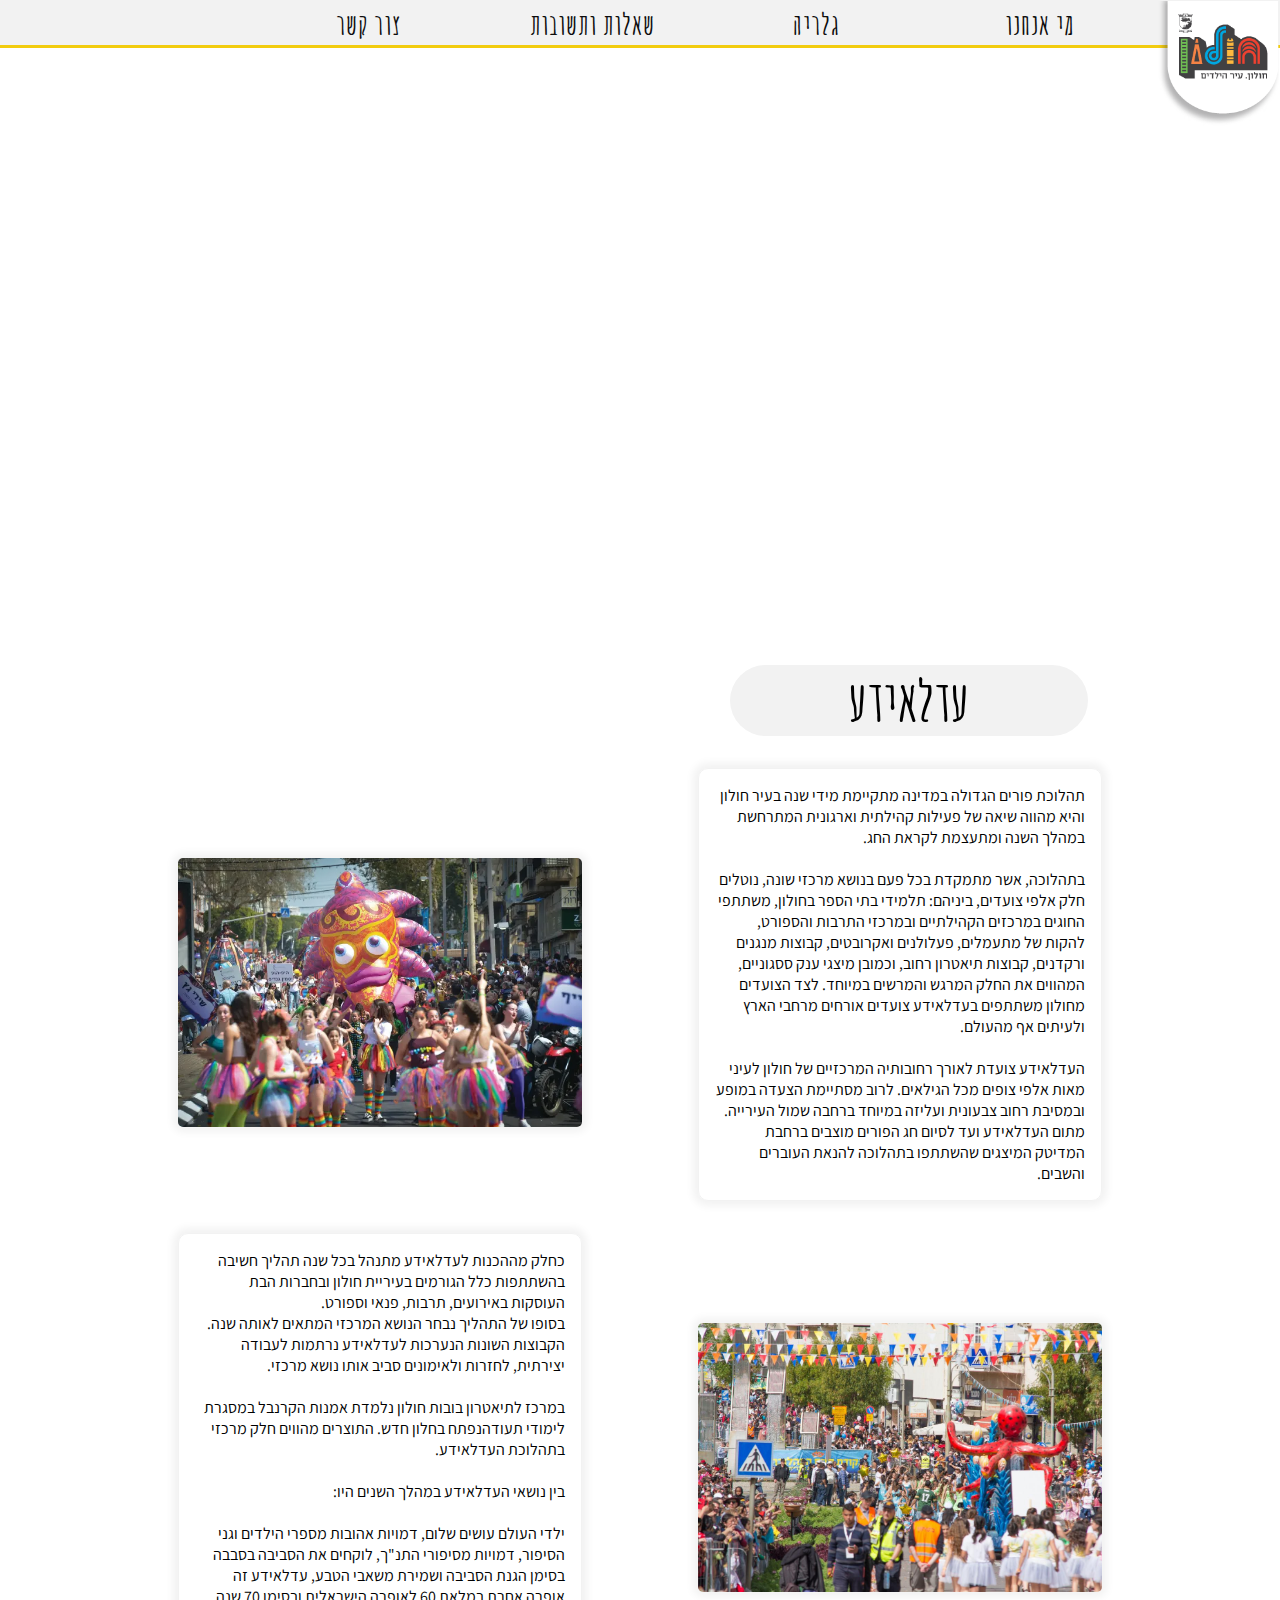
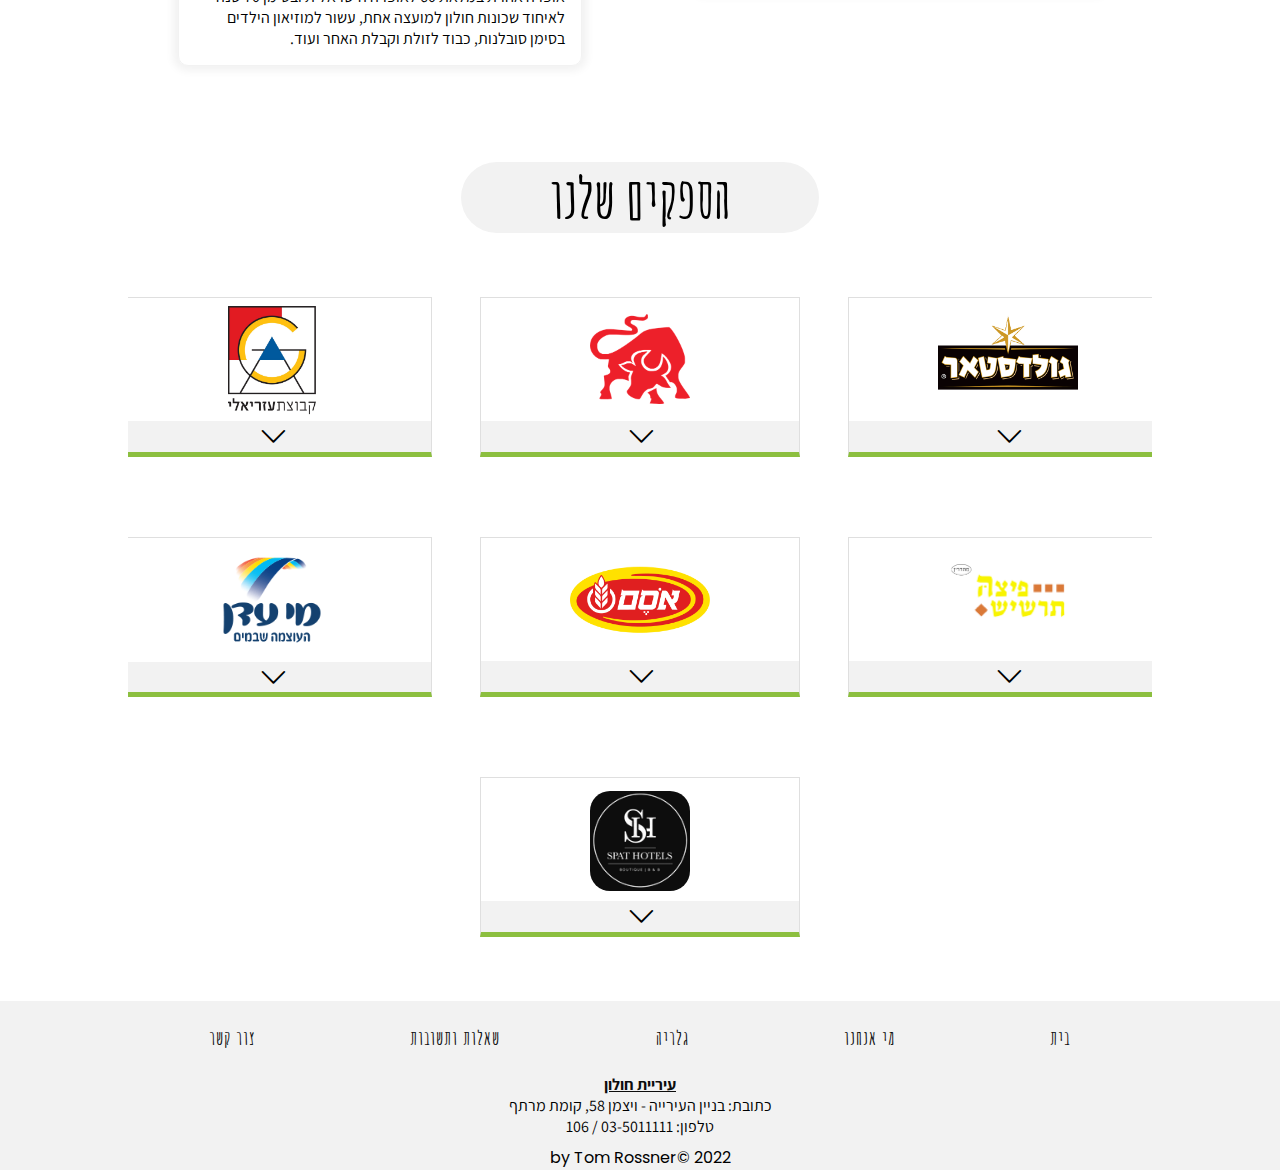
==== index.html @ 8351985f "Removed unnecessary comment" ====
<!DOCTYPE html>
<html dir="rtl" lang="en">
<head>
    <meta charset="UTF-8">
    <meta http-equiv="X-UA-Compatible" content="IE=edge">
    <meta name="viewport" content="width=device-width, initial-scale=1.0">
    <title>עיריית חולון - העדלאידע</title>
    <link rel="stylesheet" href="../main.css">
    <link rel="stylesheet" href="https://cdn.jsdelivr.net/npm/bootstrap-icons@1.8.3/font/bootstrap-icons.css">
    <link rel="stylesheet" href="path/to/font-awesome/css/font-awesome.min.css">
</head>
<body>
    <nav>
        <div class="logo">
            <a href="../index.html">
                <img src="../media/holon_logo.png" alt="לוגו עיריית חולון">
            </a>
        </div>
        <ul id="navLinks">
            <li><a href="../About/about.html">מי אנחנו</a></li>
            <li><a href="../Gallery/gallery.html">גלריה</a></li>
            <li><a href="../FAQ/faq.html">שאלות ותשובות</a></li>
            <li><a href="../Contact/contact.html">צור קשר</a></li>
        </ul>
        <div id="menu" onclick="menuToggle()">
            <i id="hamburger" class="bi bi-list"></i>
            <i id="hamburger-close" class="bi bi-x"></i>
        </div>
    </nav>
    <div class="video-container">
        <video src="../media/mardi-gras-neworleans.mp4" autoplay muted loop alt="Video of Mardi Gras in Orleans">
    </div>
    <section class="main">
        <h1 class="title">עדלאידע</h1>
        <div class="grid container">
            <p class="grid-p">תהלוכת פורים הגדולה במדינה מתקיימת מידי שנה בעיר חולון והיא מהווה שיאה של פעילות קהילתית וארגונית המתרחשת במהלך השנה ומתעצמת לקראת החג.

                 <br><br>בתהלוכה, אשר מתמקדת בכל פעם בנושא מרכזי שונה, נוטלים חלק אלפי צועדים, ביניהם: תלמידי בתי הספר בחולון, משתתפי החוגים במרכזים הקהילתיים ובמרכזי התרבות והספורט, להקות של מתעמלים, פעלולנים ואקרובטים, קבוצות מנגנים ורקדנים, קבוצות תיאטרון רחוב, וכמובן מיצגי ענק ססגוניים, המהווים את החלק המרגש והמרשים במיוחד. לצד הצועדים מחולון משתתפים בעדלאידע צועדים אורחים מרחבי הארץ ולעיתים אף מהעולם.
                
                <br><br>העדלאידע צועדת לאורך רחובותיה המרכזיים של חולון לעיני מאות אלפי צופים מכל הגילאים. לרוב מסתיימת הצעדה במופע ובמסיבת רחוב צבעונית ועליזה במיוחד ברחבה שמול העירייה. מתום העדלאידע ועד לסיום חג הפורים מוצבים ברחבת  המדיטק המיצגים שהשתתפו בתהלוכה להנאת העוברים והשבים.</p>
                <img class="grid-img left-align" src="../media/עדלאידע_חולון.jpg" alt="תמונת של תהלוכת העדלאידע בחולון">
                <img class="grid-img right-align" src="../media/עדלאידע_חולון2.jpg" alt="">
                <p class="grid-p">כחלק מההכנות לעדלאידע מתנהל בכל שנה תהליך חשיבה בהשתתפות כלל הגורמים בעיריית חולון ובחברות הבת העוסקות באירועים, תרבות, פנאי וספורט.<br> בסופו של התהליך נבחר הנושא המרכזי המתאים לאותה שנה. הקבוצות השונות הנערכות לעדלאידע נרתמות לעבודה יצירתית, לחזרות ולאימונים סביב אותו נושא מרכזי.<br><br>

                    במרכז לתיאטרון בובות חולון נלמדת אמנות הקרנבל במסגרת לימודי תעודהנפתח בחלון חדש. התוצרים מהווים חלק מרכזי בתהלוכת העדלאידע.<br><br>בין נושאי העדלאידע במהלך השנים היו:<br><br>

                    ילדי העולם עושים שלום, דמויות אהובות מספרי הילדים וגני הסיפור, דמויות מסיפורי התנ"ך, לוקחים את הסביבה בסבבה בסימן הגנת הסביבה ושמירת משאבי הטבע, עדלאידע זה אופרה אחרת במלאת 60 לאופרה הישראלית ובסימן 70 שנה לאיחוד שכונות חולון למועצה אחת​, עשור למוזיאון הילדים בסימן סובלנות, כבוד לזולת וקבלת האחר ועוד.</p>
        </div>
        <div class="sponsors">
            <h1 class="title">הספקים שלנו</h1>
            <div class="cards-container">
                    <div id="card1" class="cards">
                        <img src="../media/Azrieli_LOGO.jpg" alt="Azrieli Logo">
                        <div class="cards-content">
                            <p>קבוצת עזריאלי הקימה עמדות מאבטחים לצעדת העדלאידע.</p>
                            <a href="https://www.azrielimalls.co.il/" target="_blank">עזריאלי</a>
                        </div>
                        <div class="chevron-container">
                            <i class="bi bi-chevron-right"></i>
                        </div>
                    </div>
                    <div id="card2" class="cards">
                        <img src="../media/burgerranch_logo.png" alt="Burger Ranch Logo">
                        <div id="cardsContent" class="cards-content">
                            <p>בורגרנץ' סיפקו ארוחות למשתתפי הארוע.</p>
                            <a href="https://app.burgeranch.co.il/" target="_blank">בורגרנץ'</a>
                        </div>
                        <div class="chevron-container">
                            <i class="bi bi-chevron-right"></i>
                        </div>
                    </div>
                    <div id="card3" class="cards">
                        <img src="../media/Goldstar_logo.png" alt="Goldstar Logo">
                        <div class="cards-content">
                            <p>גולדסטאר סיפקה בירות לדוכני האוכל לכבוד הארוע.</p>
                            <a href="https://en.tempo.co.il/brands/gold-star/" class="center" target="_blank">גולדסטאר</a>
                        </div>
                        <div class="chevron-container">
                            <i class="bi bi-chevron-right"></i>
                        </div>
                    </div>
                    <div id="card4" class="cards">
                        <img src="../media/meyeden_logo.png" alt="Mey Eden Logo">
                        <div class="cards-content">
                            <p>מי עדן סיפקה בקבוקי מים לכל משתתפי הארוע.</p>
                            <a href="https://www.meyeden.co.il/" class="center" target="_blank">מי עדן</a>
                        </div>
                        <div class="chevron-container">
                            <i class="bi bi-chevron-right"></i>
                        </div>
                    </div>
                    <div id="card5" class="cards">
                        <img src="../media/osem_logo.png" alt="Osem Logo">
                        <div class="cards-content">
                            <p>אסם חילקה חטיפים לילדים שהשתתפו בצעדת העדלאידע.</p>
                            <a href="https://www.osem-nestle.co.il/" class="center" target="_blank">אסם</a>
                        </div>
                        <div class="chevron-container">
                            <i class="bi bi-chevron-right"></i>
                        </div>
                    </div>
                    <div id="card6" class="cards">
                        <img src="../media/pizzatarshish.png" alt="Pizza Tarshish Logo">
                        <div class="cards-content">
                            <p>פיצה תרשיש הקימה דוכני פיצות ואוכל איטלקי לאורך רחוב הצעדה.</p>
                            <a href="https://www.instagram.com/pizzatarshish/" class="center" target="_blank">פיצה תרשיש</a>
                        </div>
                        <div class="chevron-container">
                            <i class="bi bi-chevron-right"></i>
                        </div>
                    </div>
                    <div id="card7" class="cards">
                        <img src="../media/spathotels_logo.png" alt="Spat Hotels Logo">
                        <div class="cards-content">
                            <p>ספאט הוטל חולון סיפקה חדרים למשתתפים שהגיעו אלינו מרחוק.</p>
                            <a href="https://www.spathotels.com/" target="_blank">ספאט הוטל</a>
                        </div>
                        <div class="chevron-container">
                            <i class="bi bi-chevron-right"></i>
                        </div>
                    </div>
            </div>
        </div>
    </section>
    <footer>
        <div class="footer-content">
            <ul id="ul-footer">
                <li><a href="../index.html">בית</a></li>
                <li><a href="../About/about.html">מי אנחנו</a></li>
                <li><a href="../Gallery/gallery.html">גלריה</a></li>
                <li><a href="../FAQ/faq.html">שאלות ותשובות</a></li>
                <li><a href="../Contact/contact.html">צור קשר</a></li>
            </ul>
            <a href="https://www.holon.muni.il/Havingfun/FestivalsEvents/pages/ad-lo-yada.aspx">עיריית חולון</a>
            <p>כתובת: בניין העירייה - ויצמן 58, קומת מרתף<br>
            	טלפון: 03-5011111 / 106</p>
            <p>by Tom Rossner&copy; 2022</p>
        </div>
    </footer>
    <script src="../main.js"></script>
</body>
</html>
---- main.css ----
@import url("https://fonts.googleapis.com/css2?family=Amatic+SC:wght@400;700&family=Assistant:wght@200;300;400;500;600;700;800&family=Open+Sans:wght@300;400;500;600;700;800&family=Pattaya&family=Poppins:wght@200;300;400;500;600;700;800&display=swap");
* {
  margin: 0;
  padding: 0;
  scroll-behavior: smooth;
  box-sizing: border-box;
}

body {
  width: 100%;
  min-height: 100vh;
}

nav {
  min-height: 3rem;
  max-height: 3rem;
  min-width: 100vw;
  max-width: 100vw;
  position: relative;
  z-index: 998;
  display: flex;
  text-align: center;
  justify-content: space-between;
  border-bottom: 3px solid #F2CC0F;
  background-color: #F2F2F2;
}

#navLinks {
  height: 80%;
  width: 100vw;
  background-color: #F2F2F2;
  position: fixed;
  transform: translateX(-100%);
  padding-top: 1rem;
  transition: transform 0.5s ease-in-out;
  border: 2px solid #9453A6;
}

#navLinks.open {
  display: flex;
  justify-content: space-evenly;
  flex-direction: column;
  transform: translateX(0);
  transition: transform 0.4s ease-in-out;
}

#navLinks li {
  list-style: none;
  width: 100%;
  padding: 1em 0;
  opacity: 0;
}

#navLinks.open li:last-child {
  margin-bottom: 2rem;
}

#navLinks.open li:hover {
  background-color: #d3c0d8;
}

#navLinks.open li {
  opacity: 1;
  transition: opacity 1s ease-in-out;
}

#navLinks li a {
  text-decoration: none;
  color: #0D0D0D;
  font-family: "Amatic SC", cursive;
  letter-spacing: 1px;
  font-weight: bold;
  padding: 1em 1em;
  font-size: 1.8rem;
}

.logo a img {
  width: 25%;
  position: absolute;
}

#menu {
  position: relative;
  align-items: center;
  line-height: 1;
  width: 2.8rem;
  height: 2.7rem;
  overflow: hidden;
  z-index: 999;
}

#menu.open {
  display: flex;
  flex-direction: column;
}

#hamburger {
  display: initial;
}

#hamburger-close {
  display: none;
}

#menu:hover {
  background-color: #dfdfdf;
}

.bi-list {
  color: #0D0D0D;
  font-size: 2.8rem;
  position: absolute;
  transform: translateX(1.4rem);
  background-color: transparent;
  border-bottom: 3px solid #F2CC0F;
}

.bi-x {
  font-size: 4rem;
  position: absolute;
  transform: translate(2rem, -0.6rem);
}

.video-container {
  height: 18vh;
  position: relative;
  overflow: hidden;
  align-items: center;
}

.video-container video {
  width: 100vw;
  position: absolute;
  transform: translateY(-15%);
  z-index: -30;
  opacity: 0.8;
}

.main {
  width: 90%;
  margin: 0 auto;
  overflow: hidden;
}

.title {
  font-family: "Amatic SC", cursive;
  font-size: 3rem;
  width: 70%;
  margin: 1rem auto 1rem auto;
  background-color: #F2F2F2;
  text-align: center;
  border-radius: 50px;
}

.container {
  display: flex;
  flex-direction: column;
  align-items: center;
}

.grid-p {
  text-align: center;
  font-family: "Assistant", sans-serif;
  margin-bottom: 1rem;
  border: 1px solid #F2F2F2;
  padding: 1em;
  border-radius: 10px;
  box-shadow: 0 0 8px 5px #F2F2F2;
}

.grid-img {
  width: 85%;
  border-radius: 5px;
  margin-bottom: 1rem;
  box-shadow: 0 0 8px 5px #F2F2F2;
}

.grid-img.right-align {
  order: 1;
}

.sponsors .cards-container {
  direction: ltr;
}

.sponsors img {
  max-width: 100px;
  width: 100px;
  margin-left: 0.5rem;
  padding: 0 0.5rem 0 0;
}

.sponsors p {
  font-family: "Assistant", sans-serif;
  font-size: 0.9rem;
  text-align: center;
}

.cards {
  width: 10rem;
  height: 10rem;
  margin: 1rem auto 0 auto;
  display: flex;
  justify-content: space-between;
  flex-direction: row;
  align-items: center;
  border: 0.5px solid #dfdfdf;
  overflow: hidden;
  border-right: 5px solid #8CBF3F;
  transition: width 0.4s ease;
}

.cards.expand.no-justify {
  justify-content: space-between;
}

.cards.expand {
  width: 20rem;
}

.cards .cards-content {
  width: 150px;
  display: flex;
  position: absolute;
  z-index: -10;
  flex-direction: column;
  opacity: 0;
}

.cards.expand .cards-content {
  transform: translateX(80%);
  transition-delay: 0.2s;
  transition: transform 1s;
  -webkit-animation-name: fadeIn;
          animation-name: fadeIn;
  -webkit-animation-delay: 0.3s;
          animation-delay: 0.3s;
  -webkit-animation-duration: 0.8s;
          animation-duration: 0.8s;
  opacity: 0;
  -webkit-animation-fill-mode: forwards;
          animation-fill-mode: forwards;
}

@-webkit-keyframes fadeIn {
  0% {
    opacity: 0;
    z-index: -10;
  }
  50% {
    opacity: 0.5;
    z-index: 0;
  }
  100% {
    opacity: 1;
    z-index: 10;
  }
}

@keyframes fadeIn {
  0% {
    opacity: 0;
    z-index: -10;
  }
  50% {
    opacity: 0.5;
    z-index: 0;
  }
  100% {
    opacity: 1;
    z-index: 10;
  }
}
.cards-content a {
  width: 7rem;
  margin: 1rem auto 0.5rem auto;
  font-family: "Open Sans", sans-serif;
  font-weight: bold;
  text-decoration: none;
  direction: rtl;
  color: #0D0D0D;
  border: 1px solid rgb(189, 189, 189);
  border-radius: 30px;
  text-align: center;
  background-color: white;
  padding: 0.2em 0.6em;
  pointer-events: auto;
  cursor: pointer;
  position: relative;
  z-index: 990;
}

.cards.expand .cards-content a::after {
  position: absolute;
  top: 0;
  left: 0;
  right: 0;
  bottom: 0;
}

#card1 img {
  width: 88px;
}

#card2 img {
  width: 100px;
}

#card3 img {
  transform: translateY(-0.5rem);
  width: 140px;
}

#card5 img {
  width: 140px;
}

#card6 img {
  transform: translateX(-0.5rem);
  width: 140px;
}

#card7 img {
  background-color: #0D0D0D;
  border-radius: 20px;
  width: 100px;
  padding: 0;
}

.bi-chevron-right {
  font-size: 1.5rem;
  padding: 4.2em 0.2em;
  transform: rotate(0deg);
  transition: transform 0.5s;
}

.bi.bi-chevron-right.rotate {
  transform: rotate(540deg);
  transition: transform 0.7s;
  background-color: transparent;
}

.chevron-container {
  background-color: #F2F2F2;
  height: 100%;
  display: flex;
  align-items: center;
}

.chevron-container:hover {
  background: #dfdfdf;
  cursor: pointer;
}

footer {
  margin-top: 4rem;
  width: 100vw;
  background-color: #F2F2F2;
}

.footer-content {
  width: 90%;
  margin: 0 auto;
  text-align: center;
}

#ul-footer {
  list-style: none;
  display: flex;
  justify-content: space-evenly;
}

#ul-footer li {
  margin: 1.5rem 0;
}

#ul-footer li a {
  font-family: "Amatic SC", cursive;
  font-size: 1.2rem;
  letter-spacing: 1px;
  text-decoration: none;
  color: #0D0D0D;
  padding: 0.3em 0.5em;
}

.footer-content a,
.footer-content p {
  font-family: "Assistant", sans-serif;
}

.footer-content a {
  font-weight: bold;
  color: #0D0D0D;
  text-decoration: underline;
}

.footer-content p:last-child {
  font-family: "Poppins", sans-serif;
  margin: 0.5rem 0 0 0;
}

@media only screen and (min-width: 1280px) and (max-width: 1920px) {
  .main {
    width: 80%;
  }
  .logo a img {
    width: 10%;
    transform: scale(0.985);
    transition: scale 0.2s;
  }
  .logo:hover a img {
    transform: scale(1.01);
    transition: 0.2s;
  }
  #menu,
#hamburger,
#hamburger-close,
#navLinks.open {
    display: none;
  }
  nav {
    justify-content: initial;
  }
  #navLinks {
    display: flex;
    transform: translateX(0);
    opacity: 1;
    min-height: 3rem;
    max-height: 3rem;
    width: 70%;
    margin-right: 10%;
    padding: 0;
    border: none;
    border-bottom: 3px solid #F2CC0F;
    z-index: 1;
    position: initial;
  }
  #navLinks li {
    opacity: 1;
    padding: 0;
  }
  #navLinks li a {
    line-height: 3rem;
    padding: 0 1.5em;
  }
  #navLinks li:hover {
    background-color: #dfdfdf;
  }
  .video-container {
    height: 65vh;
    position: relative;
    overflow: hidden;
    align-items: center;
  }
  .video-container video {
    width: 100vw;
    position: absolute;
    transform: translateY(-15%);
    z-index: -30;
    opacity: 0.8;
  }
  .title {
    margin: unset;
    margin: 2rem 4rem 2rem 0;
    width: 35%;
    font-size: 3.5rem;
  }
  .sponsors .title {
    margin: 2rem 0;
  }
  .grid.container {
    display: grid;
    grid-template-columns: repeat(2, 1fr);
    grid-gap: 1rem;
    place-items: center;
    margin-bottom: 3rem;
  }
  .grid-p {
    text-align: right;
    width: 80%;
  }
  .grid.container .grid-p:last-child {
    order: 3;
  }
  .grid.container img {
    margin: 0;
    padding: 0;
    width: 80%;
  }
  .sponsors {
    align-items: center;
    display: flex;
    flex-direction: column;
  }
  .cards-container {
    display: inline-grid;
    grid-template-columns: repeat(4, 1fr);
    place-items: center;
    grid-gap: 3rem;
  }
  .cards-container .cards {
    grid-column: span 2;
  }
  .cards-container #card7 {
    grid-column: span 6;
  }
  .cards {
    width: 20rem;
    height: 10rem;
    margin: 2rem auto 0 auto;
    display: flex;
    justify-content: space-between;
    flex-direction: column;
    align-items: center;
    border: 0.5px solid #dfdfdf;
    overflow: hidden;
    border-bottom: 5px solid #8CBF3F;
    transition: height 0.4s ease;
  }
  .sponsors img {
    max-width: unset;
    min-width: 80px;
    margin-left: 0;
    padding: 1em 0 0 0;
  }
  .sponsors p {
    font-family: "Assistant", sans-serif;
    font-size: 1.15rem;
    text-align: center;
  }
  .cards.expand {
    height: 20rem;
  }
  .cards .cards-content {
    width: 15rem;
    display: flex;
    position: absolute;
    z-index: -10;
    flex-direction: column;
    opacity: 0;
  }
  .cards.expand .cards-content {
    transform: translateY(100%);
    transition-delay: 0.2s;
    transition: transform 1s;
    -webkit-animation-name: fadeIn;
            animation-name: fadeIn;
    -webkit-animation-delay: 0.3s;
            animation-delay: 0.3s;
    -webkit-animation-duration: 0.8s;
            animation-duration: 0.8s;
    opacity: 0;
    -webkit-animation-fill-mode: forwards;
            animation-fill-mode: forwards;
  }
  .cards.expand.no-justify {
    justify-content: space-between;
  }
  @-webkit-keyframes fadeIn {
    0% {
      opacity: 0;
      z-index: -10;
    }
    50% {
      opacity: 0.5;
      z-index: 0;
    }
    100% {
      opacity: 1;
      z-index: 10;
    }
  }
  @keyframes fadeIn {
    0% {
      opacity: 0;
      z-index: -10;
    }
    50% {
      opacity: 0.5;
      z-index: 0;
    }
    100% {
      opacity: 1;
      z-index: 10;
    }
  }
  .cards-content a {
    width: 8.5rem;
    margin: 1.2rem auto 0.5rem auto;
    font-family: "Open Sans", sans-serif;
    font-size: 1.2rem;
    font-weight: bold;
    text-decoration: none;
    direction: rtl;
    color: #0D0D0D;
    border: 1px solid rgb(189, 189, 189);
    border-radius: 30px;
    text-align: center;
    background-color: white;
    padding: 0.5em 0.6em;
    pointer-events: auto;
    cursor: pointer;
    position: relative;
    z-index: 990;
  }
  .cards-content a::after {
    position: absolute;
    top: 0;
    left: 0;
    right: 0;
    bottom: 0;
  }
  #card1 img {
    width: 88px;
    padding-top: 0.5em;
  }
  #card2 img {
    width: 100px;
  }
  #card3 img {
    transform: translateY(0.1rem);
    width: 140px;
  }
  #card4 img {
    width: 140px;
    transform: translateY(-0.5rem);
  }
  #card5 img {
    width: 140px;
    transform: translateY(0.8rem);
  }
  #card6 img {
    width: 140px;
    transform: translateY(0.5rem);
  }
  #card7 img {
    background-color: #0D0D0D;
    border-radius: 20px;
    width: 100px;
    margin-top: 0.8rem;
  }
  .bi-chevron-right {
    font-size: 1.8rem;
    padding: 4.2em 0.2em;
    margin: 0 auto;
    transform: rotate(90deg);
    transition: transform 0.5s;
  }
  .bi.bi-chevron-right.rotate {
    transform: rotate(630deg);
    transition: transform 0.7s;
    background-color: transparent;
  }
  .chevron-container {
    background-color: #F2F2F2;
    height: 20%;
    width: 100%;
    display: flex;
    align-items: center;
  }
}
@media only screen and (min-width: 1024px) and (max-width: 1279px) {
  .main {
    width: 85%;
  }
  .logo a img {
    width: 12%;
  }
  #menu,
#hamburger,
#hamburger-close,
#navLinks.open {
    display: none;
  }
  #navLinks {
    display: flex;
    transform: translateX(0);
    opacity: 1;
    min-height: 3rem;
    max-height: 3rem;
    width: 86%;
    left: 0;
    padding: 0;
    border: none;
    border-bottom: 3px solid #F2CC0F;
    z-index: 1;
    position: initial;
  }
  #navLinks li {
    opacity: 1;
    padding: 0;
  }
  #navLinks li a {
    line-height: 3rem;
  }
  .video-container {
    height: 65vh;
    position: relative;
    overflow: hidden;
    align-items: center;
  }
  .video-container video {
    width: 100vw;
    position: absolute;
    transform: translateY(-15%);
    z-index: -30;
    opacity: 0.8;
  }
  .title {
    margin: unset;
    margin: 2rem 6rem 2rem 0;
    width: 35%;
    font-size: 3.5rem;
  }
  .sponsors .title {
    margin: 2rem 0;
  }
  .grid.container {
    display: grid;
    grid-template-columns: repeat(2, 1fr);
    grid-gap: 2rem;
  }
  .grid-p {
    text-align: right;
  }
  .grid.container .grid-p:last-child {
    order: 3;
  }
  .grid.container img {
    margin: 0;
    padding: 0;
    width: 100%;
  }
  .sponsors {
    align-items: center;
    display: flex;
    flex-direction: column;
  }
  .cards-container {
    display: inline-grid;
    grid-template-columns: repeat(6, 1fr);
    place-items: center;
    grid-gap: 3rem;
  }
  .cards-container .cards {
    grid-column: span 3;
  }
  .cards-container #card7 {
    grid-column: span 6;
  }
  .cards {
    width: 20rem;
    height: 10rem;
    margin: 2rem auto 0 auto;
    display: flex;
    justify-content: space-between;
    flex-direction: column;
    align-items: center;
    border: 0.5px solid #dfdfdf;
    overflow: hidden;
    border-bottom: 5px solid #8CBF3F;
    transition: height 0.4s ease;
  }
  .sponsors img {
    max-width: unset;
    min-width: 80px;
    margin-left: 0;
    padding: 1em 0 0 0;
  }
  .sponsors p {
    font-family: "Assistant", sans-serif;
    font-size: 1.15rem;
    text-align: center;
  }
  .cards.expand {
    height: 20rem;
  }
  .cards .cards-content {
    width: 15rem;
    display: flex;
    position: absolute;
    z-index: -10;
    flex-direction: column;
    opacity: 0;
  }
  .cards.expand .cards-content {
    transform: translateY(100%);
    transition-delay: 0.2s;
    transition: transform 1s;
    -webkit-animation-name: fadeIn;
            animation-name: fadeIn;
    -webkit-animation-delay: 0.3s;
            animation-delay: 0.3s;
    -webkit-animation-duration: 0.8s;
            animation-duration: 0.8s;
    opacity: 0;
    -webkit-animation-fill-mode: forwards;
            animation-fill-mode: forwards;
  }
  .cards.expand.no-justify {
    justify-content: space-between;
  }
  @-webkit-keyframes fadeIn {
    0% {
      opacity: 0;
      z-index: -10;
    }
    50% {
      opacity: 0.5;
      z-index: 0;
    }
    100% {
      opacity: 1;
      z-index: 10;
    }
  }
  @keyframes fadeIn {
    0% {
      opacity: 0;
      z-index: -10;
    }
    50% {
      opacity: 0.5;
      z-index: 0;
    }
    100% {
      opacity: 1;
      z-index: 10;
    }
  }
  .cards-content a {
    width: 8.5rem;
    margin: 1.2rem auto 0.5rem auto;
    font-family: "Open Sans", sans-serif;
    font-size: 1.2rem;
    font-weight: bold;
    text-decoration: none;
    direction: rtl;
    color: #0D0D0D;
    border: 1px solid rgb(189, 189, 189);
    border-radius: 30px;
    text-align: center;
    background-color: white;
    padding: 0.5em 0.6em;
    pointer-events: auto;
    cursor: pointer;
    position: relative;
    z-index: 990;
  }
  .cards-content a::after {
    position: absolute;
    top: 0;
    left: 0;
    right: 0;
    bottom: 0;
  }
  #card1 img {
    width: 88px;
    padding-top: 0.5em;
  }
  #card2 img {
    width: 100px;
  }
  #card3 img {
    transform: translateY(0.1rem);
    width: 140px;
  }
  #card4 img {
    width: 140px;
    transform: translateY(-0.5rem);
  }
  #card5 img {
    width: 140px;
    transform: translateY(0.8rem);
  }
  #card6 img {
    width: 140px;
    transform: translateY(0.5rem);
  }
  #card7 img {
    background-color: #0D0D0D;
    border-radius: 20px;
    width: 100px;
    margin-top: 0.8rem;
  }
  .bi-chevron-right {
    font-size: 1.8rem;
    padding: 4.2em 0.2em;
    margin: 0 auto;
    transform: rotate(90deg);
    transition: transform 0.5s;
  }
  .bi.bi-chevron-right.rotate {
    transform: rotate(630deg);
    transition: transform 0.7s;
    background-color: transparent;
  }
  .chevron-container {
    background-color: #F2F2F2;
    height: 20%;
    width: 100%;
    display: flex;
    align-items: center;
  }
}
@media only screen and (min-width: 821px) and (max-width: 1023px) {
  .logo a img {
    width: 15%;
  }
  #menu,
#hamburger,
#hamburger-close,
#navLinks.open {
    display: none;
  }
  #navLinks {
    display: flex;
    transform: translateX(0);
    opacity: 1;
    min-height: 3rem;
    max-height: 3rem;
    width: 86%;
    left: 0;
    padding: 0;
    border: none;
    border-bottom: 3px solid #F2CC0F;
    z-index: 1;
    position: initial;
  }
  #navLinks li {
    opacity: 1;
    padding: 0;
  }
  #navLinks li a {
    line-height: 3rem;
    padding: 1em 0em;
  }
  .video-container {
    height: 20vh;
    position: relative;
    overflow: hidden;
    align-items: center;
  }
  .video-container video {
    width: 100vw;
    position: absolute;
    transform: translateY(-15%);
    z-index: -30;
    opacity: 0.8;
  }
  .sponsors {
    align-items: center;
    display: flex;
    flex-direction: column;
  }
  .cards-container {
    display: inline-grid;
    grid-template-columns: repeat(6, 1fr);
    place-items: center;
    grid-gap: 3rem;
  }
  .cards-container .cards {
    grid-column: span 3;
  }
  .cards-container #card7 {
    grid-column: span 6;
  }
  .cards {
    width: 20rem;
    height: 10rem;
    margin: 2rem auto 0 auto;
    display: flex;
    justify-content: space-between;
    flex-direction: column;
    align-items: center;
    border: 0.5px solid #dfdfdf;
    overflow: hidden;
    border-bottom: 5px solid #8CBF3F;
    transition: height 0.4s ease;
  }
  .sponsors img {
    max-width: unset;
    min-width: 80px;
    margin-left: 0;
    padding: 1em 0 0 0;
  }
  .sponsors p {
    font-family: "Assistant", sans-serif;
    font-size: 1.15rem;
    text-align: center;
  }
  .cards.expand {
    height: 20rem;
  }
  .cards .cards-content {
    width: 15rem;
    display: flex;
    position: absolute;
    z-index: -10;
    flex-direction: column;
    opacity: 0;
  }
  .cards.expand .cards-content {
    transform: translateY(100%);
    transition-delay: 0.2s;
    transition: transform 1s;
    -webkit-animation-name: fadeIn;
            animation-name: fadeIn;
    -webkit-animation-delay: 0.3s;
            animation-delay: 0.3s;
    -webkit-animation-duration: 0.8s;
            animation-duration: 0.8s;
    opacity: 0;
    -webkit-animation-fill-mode: forwards;
            animation-fill-mode: forwards;
  }
  .cards.expand.no-justify {
    justify-content: space-between;
  }
  @-webkit-keyframes fadeIn {
    0% {
      opacity: 0;
      z-index: -10;
    }
    50% {
      opacity: 0.5;
      z-index: 0;
    }
    100% {
      opacity: 1;
      z-index: 10;
    }
  }
  @keyframes fadeIn {
    0% {
      opacity: 0;
      z-index: -10;
    }
    50% {
      opacity: 0.5;
      z-index: 0;
    }
    100% {
      opacity: 1;
      z-index: 10;
    }
  }
  .cards-content a {
    width: 8.5rem;
    margin: 1.2rem auto 0.5rem auto;
    font-family: "Open Sans", sans-serif;
    font-size: 1.2rem;
    font-weight: bold;
    text-decoration: none;
    direction: rtl;
    color: #0D0D0D;
    border: 1px solid rgb(189, 189, 189);
    border-radius: 30px;
    text-align: center;
    background-color: white;
    padding: 0.5em 0.6em;
    pointer-events: auto;
    cursor: pointer;
    position: relative;
    z-index: 990;
  }
  .cards-content a::after {
    position: absolute;
    top: 0;
    left: 0;
    right: 0;
    bottom: 0;
  }
  #card1 img {
    width: 88px;
    padding-top: 0.5em;
  }
  #card2 img {
    width: 100px;
  }
  #card3 img {
    transform: translateY(0.1rem);
    width: 140px;
  }
  #card4 img {
    width: 140px;
    transform: translateY(-0.5rem);
  }
  #card5 img {
    width: 140px;
    transform: translateY(0.8rem);
  }
  #card6 img {
    width: 140px;
    transform: translateY(0.5rem);
  }
  #card7 img {
    background-color: #0D0D0D;
    border-radius: 20px;
    width: 100px;
    margin-top: 0.8rem;
  }
  .bi-chevron-right {
    font-size: 1.8rem;
    padding: 4.2em 0.2em;
    margin: 0 auto;
    transform: rotate(90deg);
    transition: transform 0.5s;
  }
  .bi.bi-chevron-right.rotate {
    transform: rotate(630deg);
    transition: transform 0.7s;
    background-color: transparent;
  }
  .chevron-container {
    background-color: #F2F2F2;
    height: 20%;
    width: 100%;
    display: flex;
    align-items: center;
  }
}
@media only screen and (min-width: 768px) and (max-width: 820px) {
  #menu,
#hamburger,
#hamburger-close,
#navLinks.open {
    display: none;
  }
  #navLinks {
    display: flex;
    transform: translateX(0);
    opacity: 1;
    min-height: 3rem;
    max-height: 3rem;
    width: 84%;
    left: 0;
    padding: 0;
    border: none;
    border-bottom: 3px solid #F2CC0F;
    z-index: 1;
    position: initial;
  }
  #navLinks li {
    opacity: 1;
    padding: 0;
  }
  #navLinks li a {
    line-height: 3rem;
    padding: 1em 0.5em;
  }
  .logo a img {
    width: 18%;
    z-index: 999;
  }
  .video-container {
    height: 27vh;
    position: relative;
    overflow: hidden;
    align-items: center;
  }
  .video-container video {
    width: 100vw;
    position: absolute;
    transform: translateY(-15%);
    z-index: -30;
    opacity: 0.8;
  }
  .title {
    font-size: 4.5rem;
  }
  .grid-p {
    font-size: 1.15rem;
  }
  .sponsors {
    align-items: center;
    display: flex;
    flex-direction: column;
  }
  .cards-container {
    display: inline-grid;
    grid-template-columns: repeat(6, 1fr);
    place-items: center;
    grid-gap: 3rem;
  }
  .cards-container .cards {
    grid-column: span 3;
  }
  .cards-container #card7 {
    grid-column: span 6;
  }
  .cards {
    width: 20rem;
    height: 10rem;
    margin: 2rem auto 0 auto;
    display: flex;
    justify-content: space-between;
    flex-direction: column;
    align-items: center;
    border: 0.5px solid #dfdfdf;
    overflow: hidden;
    border-bottom: 5px solid #8CBF3F;
    transition: height 0.4s ease;
  }
  .sponsors img {
    max-width: unset;
    min-width: 80px;
    margin-left: 0;
    padding: 1em 0 0 0;
  }
  .sponsors p {
    font-family: "Assistant", sans-serif;
    font-size: 1.15rem;
    text-align: center;
  }
  .cards.expand {
    height: 20rem;
  }
  .cards .cards-content {
    width: 15rem;
    display: flex;
    position: absolute;
    z-index: -10;
    flex-direction: column;
    opacity: 0;
  }
  .cards.expand .cards-content {
    transform: translateY(100%);
    transition-delay: 0.2s;
    transition: transform 1s;
    -webkit-animation-name: fadeIn;
            animation-name: fadeIn;
    -webkit-animation-delay: 0.3s;
            animation-delay: 0.3s;
    -webkit-animation-duration: 0.8s;
            animation-duration: 0.8s;
    opacity: 0;
    -webkit-animation-fill-mode: forwards;
            animation-fill-mode: forwards;
  }
  .cards.expand.no-justify {
    justify-content: space-between;
  }
  @-webkit-keyframes fadeIn {
    0% {
      opacity: 0;
      z-index: -10;
    }
    50% {
      opacity: 0.5;
      z-index: 0;
    }
    100% {
      opacity: 1;
      z-index: 10;
    }
  }
  @keyframes fadeIn {
    0% {
      opacity: 0;
      z-index: -10;
    }
    50% {
      opacity: 0.5;
      z-index: 0;
    }
    100% {
      opacity: 1;
      z-index: 10;
    }
  }
  .cards-content a {
    width: 8.5rem;
    margin: 1.2rem auto 0.5rem auto;
    font-family: "Open Sans", sans-serif;
    font-size: 1.2rem;
    font-weight: bold;
    text-decoration: none;
    direction: rtl;
    color: #0D0D0D;
    border: 1px solid rgb(189, 189, 189);
    border-radius: 30px;
    text-align: center;
    background-color: white;
    padding: 0.5em 0.6em;
    pointer-events: auto;
    cursor: pointer;
    position: relative;
    z-index: 990;
  }
  .cards-content a::after {
    position: absolute;
    top: 0;
    left: 0;
    right: 0;
    bottom: 0;
  }
  #card1 img {
    width: 88px;
    padding-top: 0.5em;
  }
  #card2 img {
    width: 100px;
  }
  #card3 img {
    transform: translateY(0.1rem);
    width: 140px;
  }
  #card4 img {
    width: 140px;
    transform: translateY(-0.5rem);
  }
  #card5 img {
    width: 140px;
    transform: translateY(0.8rem);
  }
  #card6 img {
    width: 140px;
    transform: translateY(0.5rem);
  }
  #card7 img {
    background-color: #0D0D0D;
    border-radius: 20px;
    width: 100px;
    margin-top: 0.8rem;
  }
  .bi-chevron-right {
    font-size: 1.8rem;
    padding: 4.2em 0.2em;
    margin: 0 auto;
    transform: rotate(90deg);
    transition: transform 0.5s;
  }
  .bi.bi-chevron-right.rotate {
    transform: rotate(630deg);
    transition: transform 0.7s;
    background-color: transparent;
  }
  .chevron-container {
    background-color: #F2F2F2;
    height: 20%;
    width: 100%;
    display: flex;
    align-items: center;
  }
  #ul-footer li a {
    font-size: 1.6rem;
  }
  footer a {
    font-size: 1.2rem;
  }
}/*# sourceMappingURL=main.css.map */
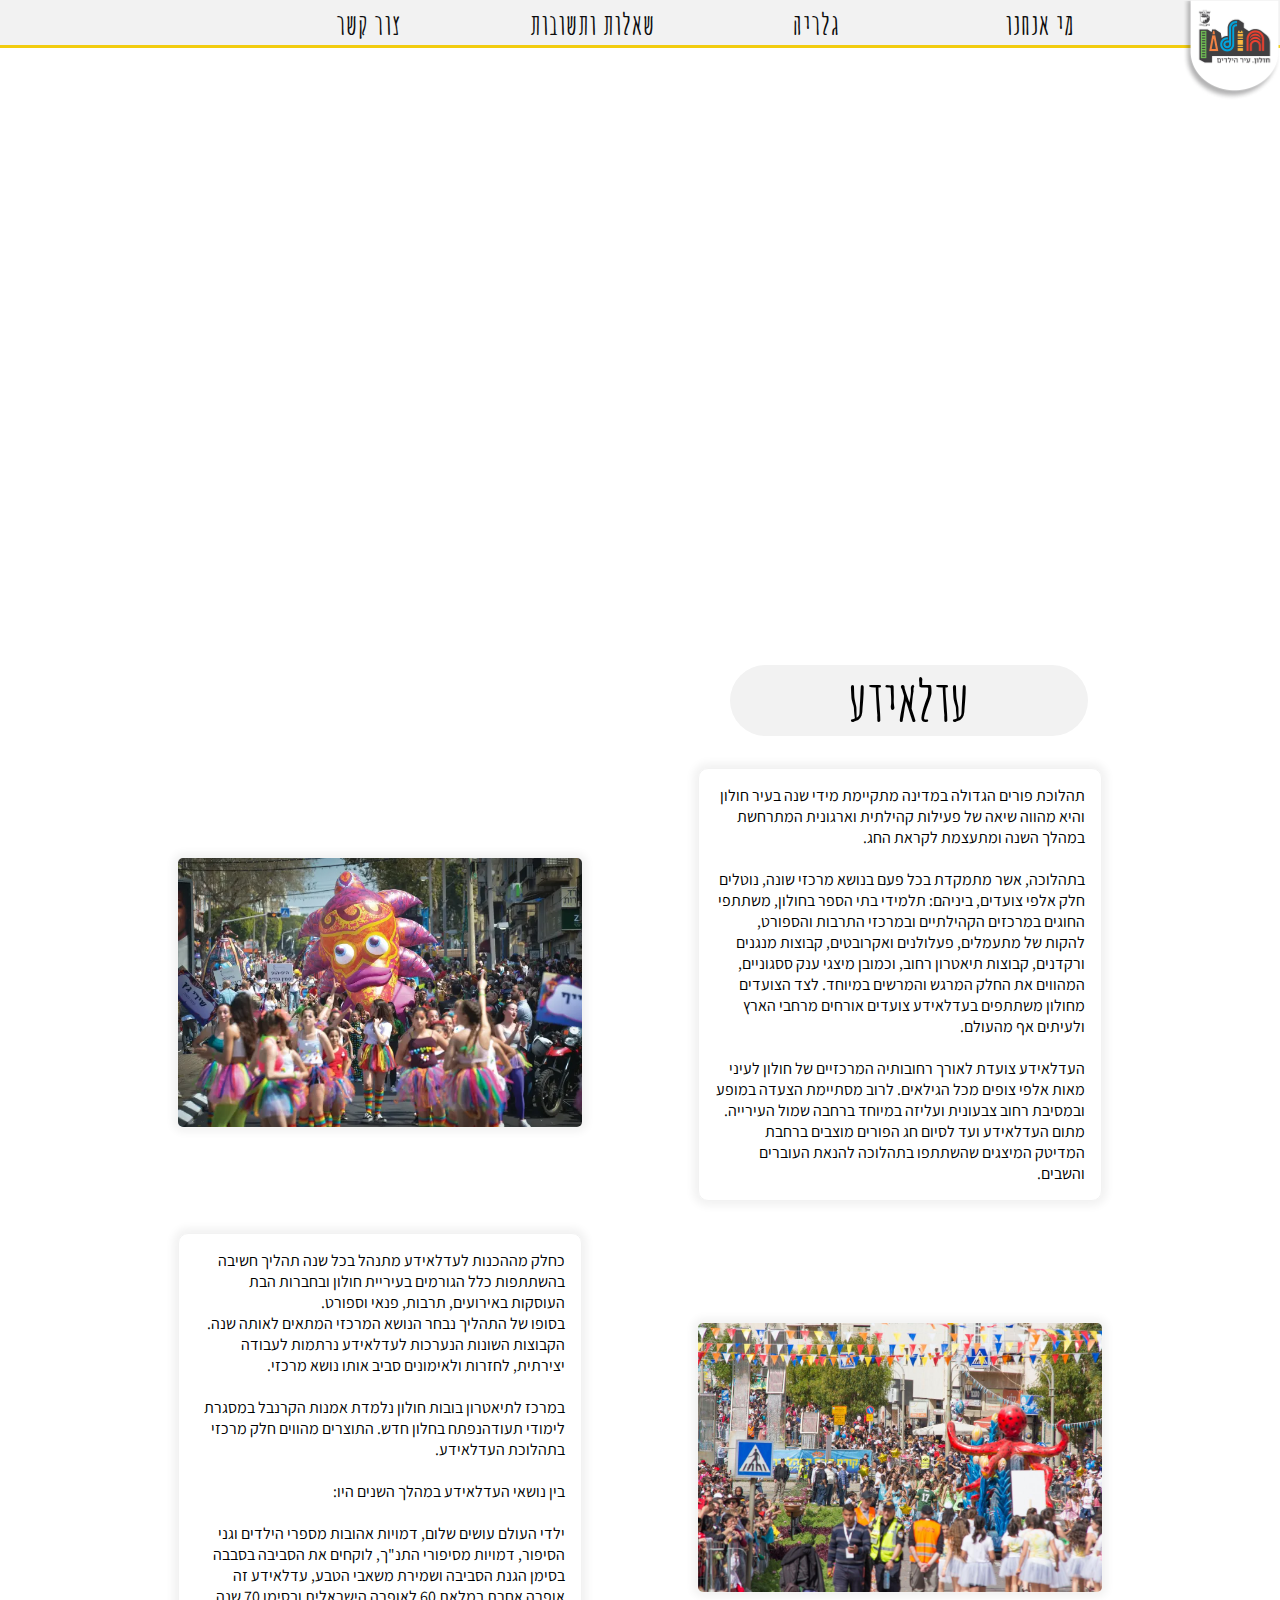
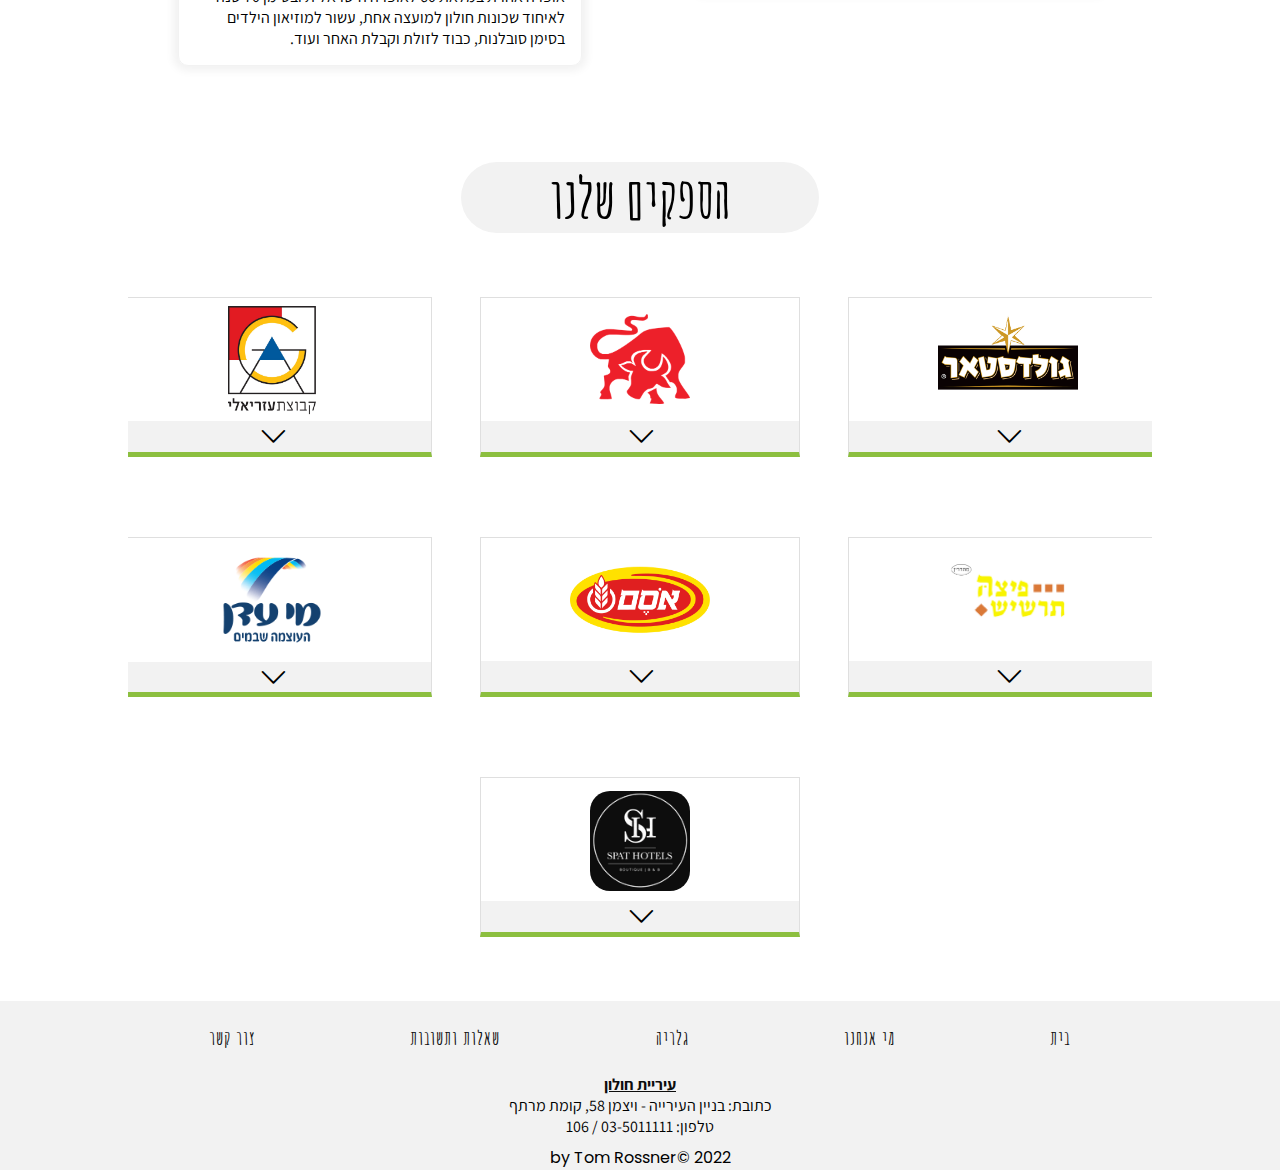
==== commit 77e02482: "All-around fixes" ====
--- a/index.html
+++ b/index.html
@@ -5,22 +5,22 @@
     <meta http-equiv="X-UA-Compatible" content="IE=edge">
     <meta name="viewport" content="width=device-width, initial-scale=1.0">
     <title>עיריית חולון - העדלאידע</title>
-    <link rel="stylesheet" href="../main.css">
+    <link rel="stylesheet" href="./main.css">
     <link rel="stylesheet" href="https://cdn.jsdelivr.net/npm/bootstrap-icons@1.8.3/font/bootstrap-icons.css">
     <link rel="stylesheet" href="path/to/font-awesome/css/font-awesome.min.css">
 </head>
 <body>
     <nav>
         <div class="logo">
-            <a href="../index.html">
-                <img src="../media/holon_logo.png" alt="לוגו עיריית חולון">
+            <a href="./index.html">
+                <img src="./media/holon_logo.png" alt="לוגו עיריית חולון">
             </a>
         </div>
         <ul id="navLinks">
-            <li><a href="../About/about.html">מי אנחנו</a></li>
-            <li><a href="../Gallery/gallery.html">גלריה</a></li>
-            <li><a href="../FAQ/faq.html">שאלות ותשובות</a></li>
-            <li><a href="../Contact/contact.html">צור קשר</a></li>
+            <li><a href="./About/about.html">מי אנחנו</a></li>
+            <li><a href="./Gallery/gallery.html">גלריה</a></li>
+            <li><a href="./FAQ/faq.html">שאלות ותשובות</a></li>
+            <li><a href="./Contact/contact.html">צור קשר</a></li>
         </ul>
         <div id="menu" onclick="menuToggle()">
             <i id="hamburger" class="bi bi-list"></i>
@@ -28,7 +28,7 @@
         </div>
     </nav>
     <div class="video-container">
-        <video src="../media/mardi-gras-neworleans.mp4" autoplay muted loop alt="Video of Mardi Gras in Orleans">
+        <video src="./media/mardi-gras-neworleans.mp4" autoplay muted loop alt="Video of Mardi Gras in Orleans">
     </div>
     <section class="main">
         <h1 class="title">עדלאידע</h1>
@@ -38,19 +38,22 @@
                  <br><br>בתהלוכה, אשר מתמקדת בכל פעם בנושא מרכזי שונה, נוטלים חלק אלפי צועדים, ביניהם: תלמידי בתי הספר בחולון, משתתפי החוגים במרכזים הקהילתיים ובמרכזי התרבות והספורט, להקות של מתעמלים, פעלולנים ואקרובטים, קבוצות מנגנים ורקדנים, קבוצות תיאטרון רחוב, וכמובן מיצגי ענק ססגוניים, המהווים את החלק המרגש והמרשים במיוחד. לצד הצועדים מחולון משתתפים בעדלאידע צועדים אורחים מרחבי הארץ ולעיתים אף מהעולם.
                 
                 <br><br>העדלאידע צועדת לאורך רחובותיה המרכזיים של חולון לעיני מאות אלפי צופים מכל הגילאים. לרוב מסתיימת הצעדה במופע ובמסיבת רחוב צבעונית ועליזה במיוחד ברחבה שמול העירייה. מתום העדלאידע ועד לסיום חג הפורים מוצבים ברחבת  המדיטק המיצגים שהשתתפו בתהלוכה להנאת העוברים והשבים.</p>
-                <img class="grid-img left-align" src="../media/עדלאידע_חולון.jpg" alt="תמונת של תהלוכת העדלאידע בחולון">
-                <img class="grid-img right-align" src="../media/עדלאידע_חולון2.jpg" alt="">
+                <img class="grid-img left-align" src="./media/עדלאידע_חולון.jpg" alt="תמונת של תהלוכת העדלאידע בחולון">
+                <img class="grid-img right-align" src="./media/עדלאידע_חולון2.jpg" alt="">
                 <p class="grid-p">כחלק מההכנות לעדלאידע מתנהל בכל שנה תהליך חשיבה בהשתתפות כלל הגורמים בעיריית חולון ובחברות הבת העוסקות באירועים, תרבות, פנאי וספורט.<br> בסופו של התהליך נבחר הנושא המרכזי המתאים לאותה שנה. הקבוצות השונות הנערכות לעדלאידע נרתמות לעבודה יצירתית, לחזרות ולאימונים סביב אותו נושא מרכזי.<br><br>
 
                     במרכז לתיאטרון בובות חולון נלמדת אמנות הקרנבל במסגרת לימודי תעודהנפתח בחלון חדש. התוצרים מהווים חלק מרכזי בתהלוכת העדלאידע.<br><br>בין נושאי העדלאידע במהלך השנים היו:<br><br>
 
                     ילדי העולם עושים שלום, דמויות אהובות מספרי הילדים וגני הסיפור, דמויות מסיפורי התנ"ך, לוקחים את הסביבה בסבבה בסימן הגנת הסביבה ושמירת משאבי הטבע, עדלאידע זה אופרה אחרת במלאת 60 לאופרה הישראלית ובסימן 70 שנה לאיחוד שכונות חולון למועצה אחת​, עשור למוזיאון הילדים בסימן סובלנות, כבוד לזולת וקבלת האחר ועוד.</p>
         </div>
+
+        <!-- Sponsors Section -->
+
         <div class="sponsors">
             <h1 class="title">הספקים שלנו</h1>
             <div class="cards-container">
                     <div id="card1" class="cards">
-                        <img src="../media/Azrieli_LOGO.jpg" alt="Azrieli Logo">
+                        <img src="./media/Azrieli_LOGO.jpg" alt="Azrieli Logo">
                         <div class="cards-content">
                             <p>קבוצת עזריאלי הקימה עמדות מאבטחים לצעדת העדלאידע.</p>
                             <a href="https://www.azrielimalls.co.il/" target="_blank">עזריאלי</a>
@@ -60,7 +63,7 @@
                         </div>
                     </div>
                     <div id="card2" class="cards">
-                        <img src="../media/burgerranch_logo.png" alt="Burger Ranch Logo">
+                        <img src="./media/burgerranch_logo.png" alt="Burger Ranch Logo">
                         <div id="cardsContent" class="cards-content">
                             <p>בורגרנץ' סיפקו ארוחות למשתתפי הארוע.</p>
                             <a href="https://app.burgeranch.co.il/" target="_blank">בורגרנץ'</a>
@@ -70,7 +73,7 @@
                         </div>
                     </div>
                     <div id="card3" class="cards">
-                        <img src="../media/Goldstar_logo.png" alt="Goldstar Logo">
+                        <img src="./media/Goldstar_logo.png" alt="Goldstar Logo">
                         <div class="cards-content">
                             <p>גולדסטאר סיפקה בירות לדוכני האוכל לכבוד הארוע.</p>
                             <a href="https://en.tempo.co.il/brands/gold-star/" class="center" target="_blank">גולדסטאר</a>
@@ -80,7 +83,7 @@
                         </div>
                     </div>
                     <div id="card4" class="cards">
-                        <img src="../media/meyeden_logo.png" alt="Mey Eden Logo">
+                        <img src="./media/meyeden_logo.png" alt="Mey Eden Logo">
                         <div class="cards-content">
                             <p>מי עדן סיפקה בקבוקי מים לכל משתתפי הארוע.</p>
                             <a href="https://www.meyeden.co.il/" class="center" target="_blank">מי עדן</a>
@@ -90,7 +93,7 @@
                         </div>
                     </div>
                     <div id="card5" class="cards">
-                        <img src="../media/osem_logo.png" alt="Osem Logo">
+                        <img src="./media/osem_logo.png" alt="Osem Logo">
                         <div class="cards-content">
                             <p>אסם חילקה חטיפים לילדים שהשתתפו בצעדת העדלאידע.</p>
                             <a href="https://www.osem-nestle.co.il/" class="center" target="_blank">אסם</a>
@@ -100,7 +103,7 @@
                         </div>
                     </div>
                     <div id="card6" class="cards">
-                        <img src="../media/pizzatarshish.png" alt="Pizza Tarshish Logo">
+                        <img src="./media/pizzatarshish.png" alt="Pizza Tarshish Logo">
                         <div class="cards-content">
                             <p>פיצה תרשיש הקימה דוכני פיצות ואוכל איטלקי לאורך רחוב הצעדה.</p>
                             <a href="https://www.instagram.com/pizzatarshish/" class="center" target="_blank">פיצה תרשיש</a>
@@ -110,7 +113,7 @@
                         </div>
                     </div>
                     <div id="card7" class="cards">
-                        <img src="../media/spathotels_logo.png" alt="Spat Hotels Logo">
+                        <img src="./media/spathotels_logo.png" alt="Spat Hotels Logo">
                         <div class="cards-content">
                             <p>ספאט הוטל חולון סיפקה חדרים למשתתפים שהגיעו אלינו מרחוק.</p>
                             <a href="https://www.spathotels.com/" target="_blank">ספאט הוטל</a>
@@ -121,15 +124,17 @@
                     </div>
             </div>
         </div>
+
+       
     </section>
     <footer>
         <div class="footer-content">
             <ul id="ul-footer">
-                <li><a href="../index.html">בית</a></li>
-                <li><a href="../About/about.html">מי אנחנו</a></li>
-                <li><a href="../Gallery/gallery.html">גלריה</a></li>
-                <li><a href="../FAQ/faq.html">שאלות ותשובות</a></li>
-                <li><a href="../Contact/contact.html">צור קשר</a></li>
+                <li><a href="./index.html">בית</a></li>
+                <li><a href="./About/about.html">מי אנחנו</a></li>
+                <li><a href="./Gallery/gallery.html">גלריה</a></li>
+                <li><a href="./FAQ/faq.html">שאלות ותשובות</a></li>
+                <li><a href="./Contact/contact.html">צור קשר</a></li>
             </ul>
             <a href="https://www.holon.muni.il/Havingfun/FestivalsEvents/pages/ad-lo-yada.aspx">עיריית חולון</a>
             <p>כתובת: בניין העירייה - ויצמן 58, קומת מרתף<br>
@@ -137,6 +142,6 @@
             <p>by Tom Rossner&copy; 2022</p>
         </div>
     </footer>
-    <script src="../main.js"></script>
+    <script src="./main.js"></script>
 </body>
 </html>--- a/main.css
+++ b/main.css
@@ -404,7 +404,7 @@
     width: 80%;
   }
   .logo a img {
-    width: 10%;
+    width: 8%;
     transform: scale(0.985);
     transition: scale 0.2s;
   }
